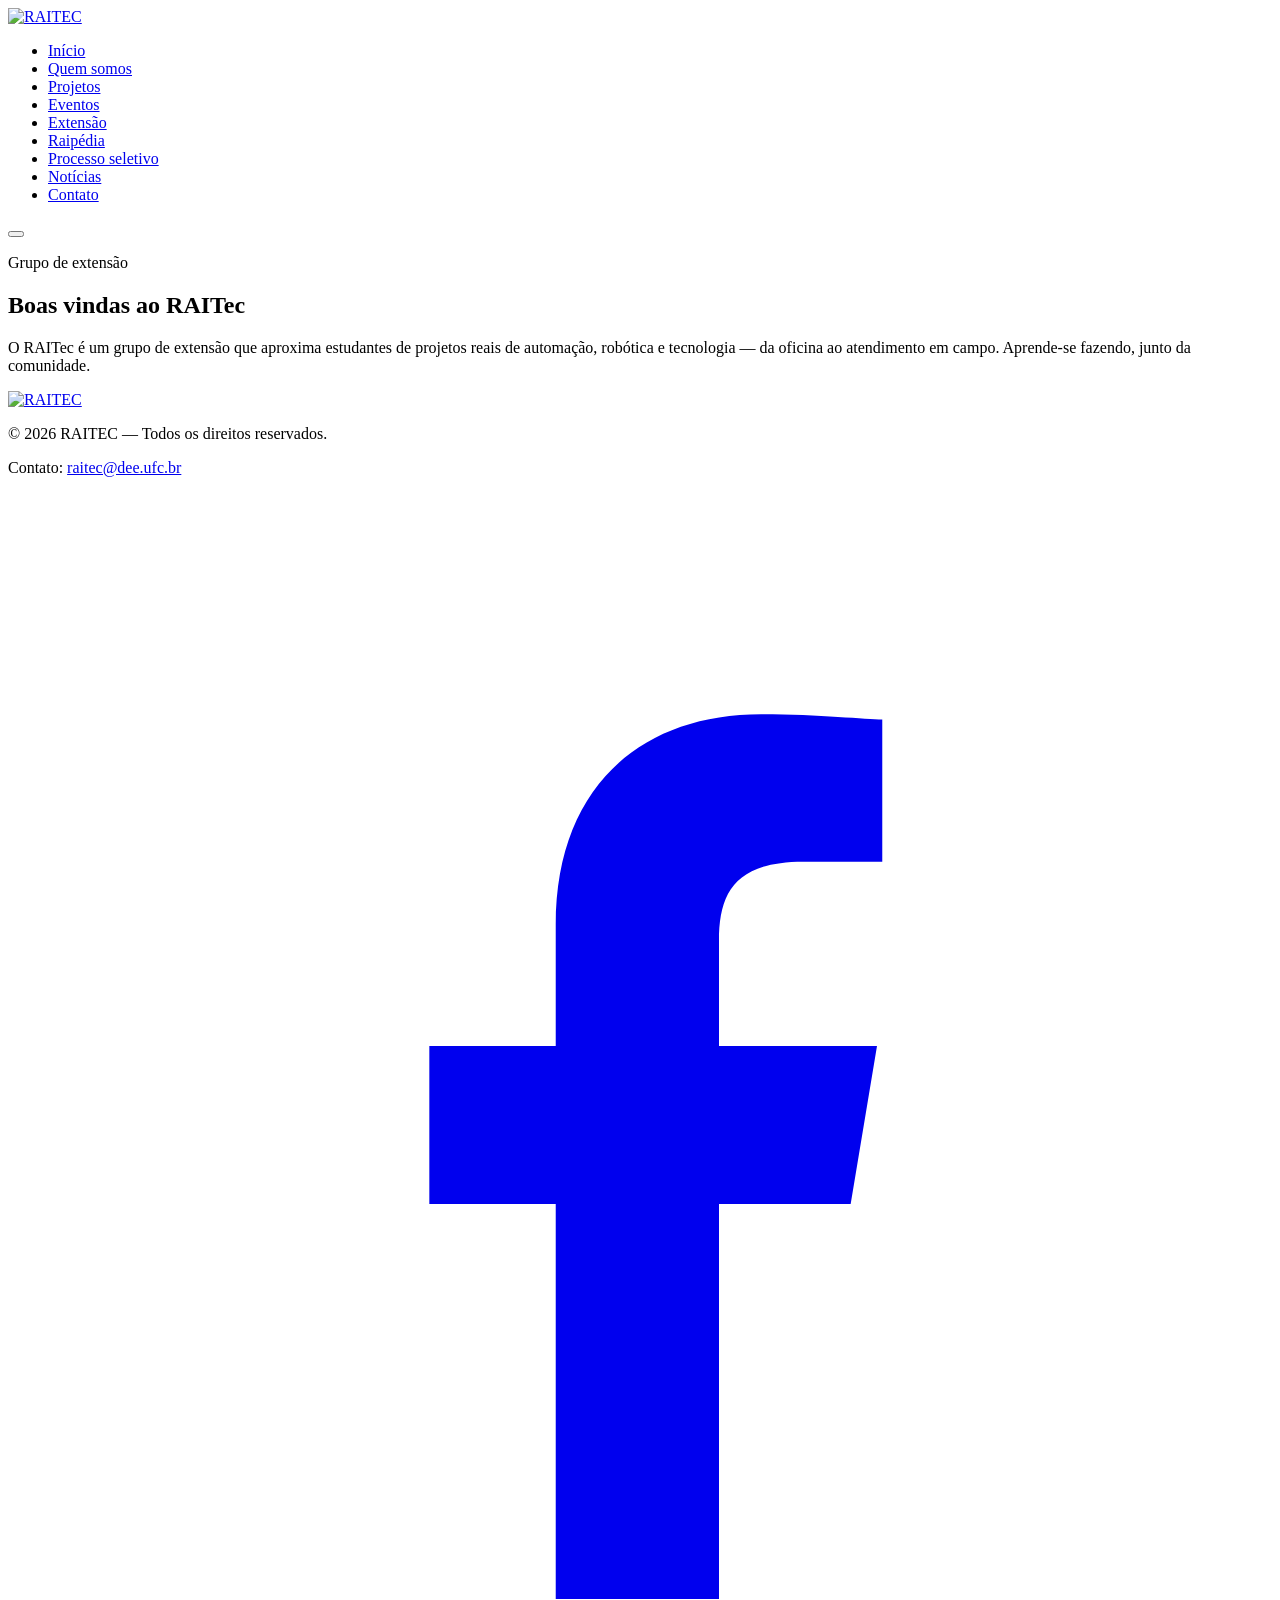
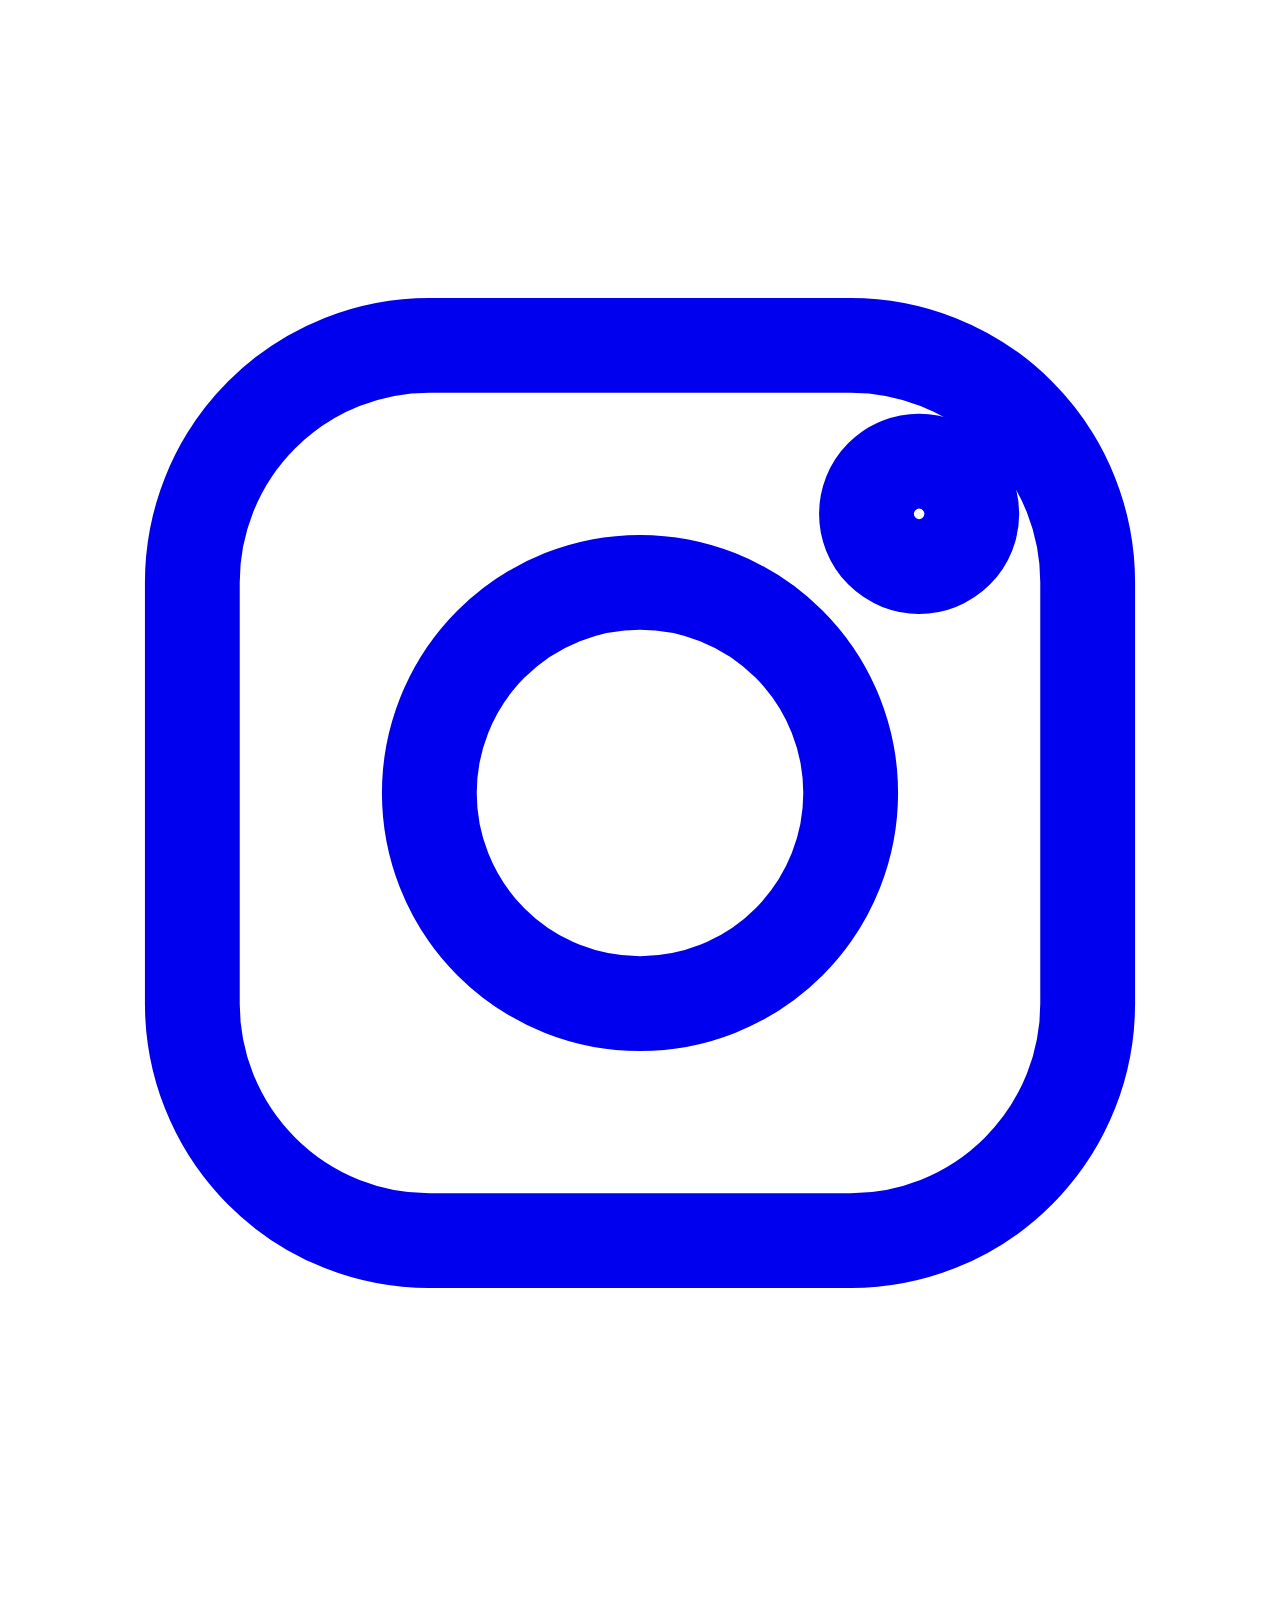
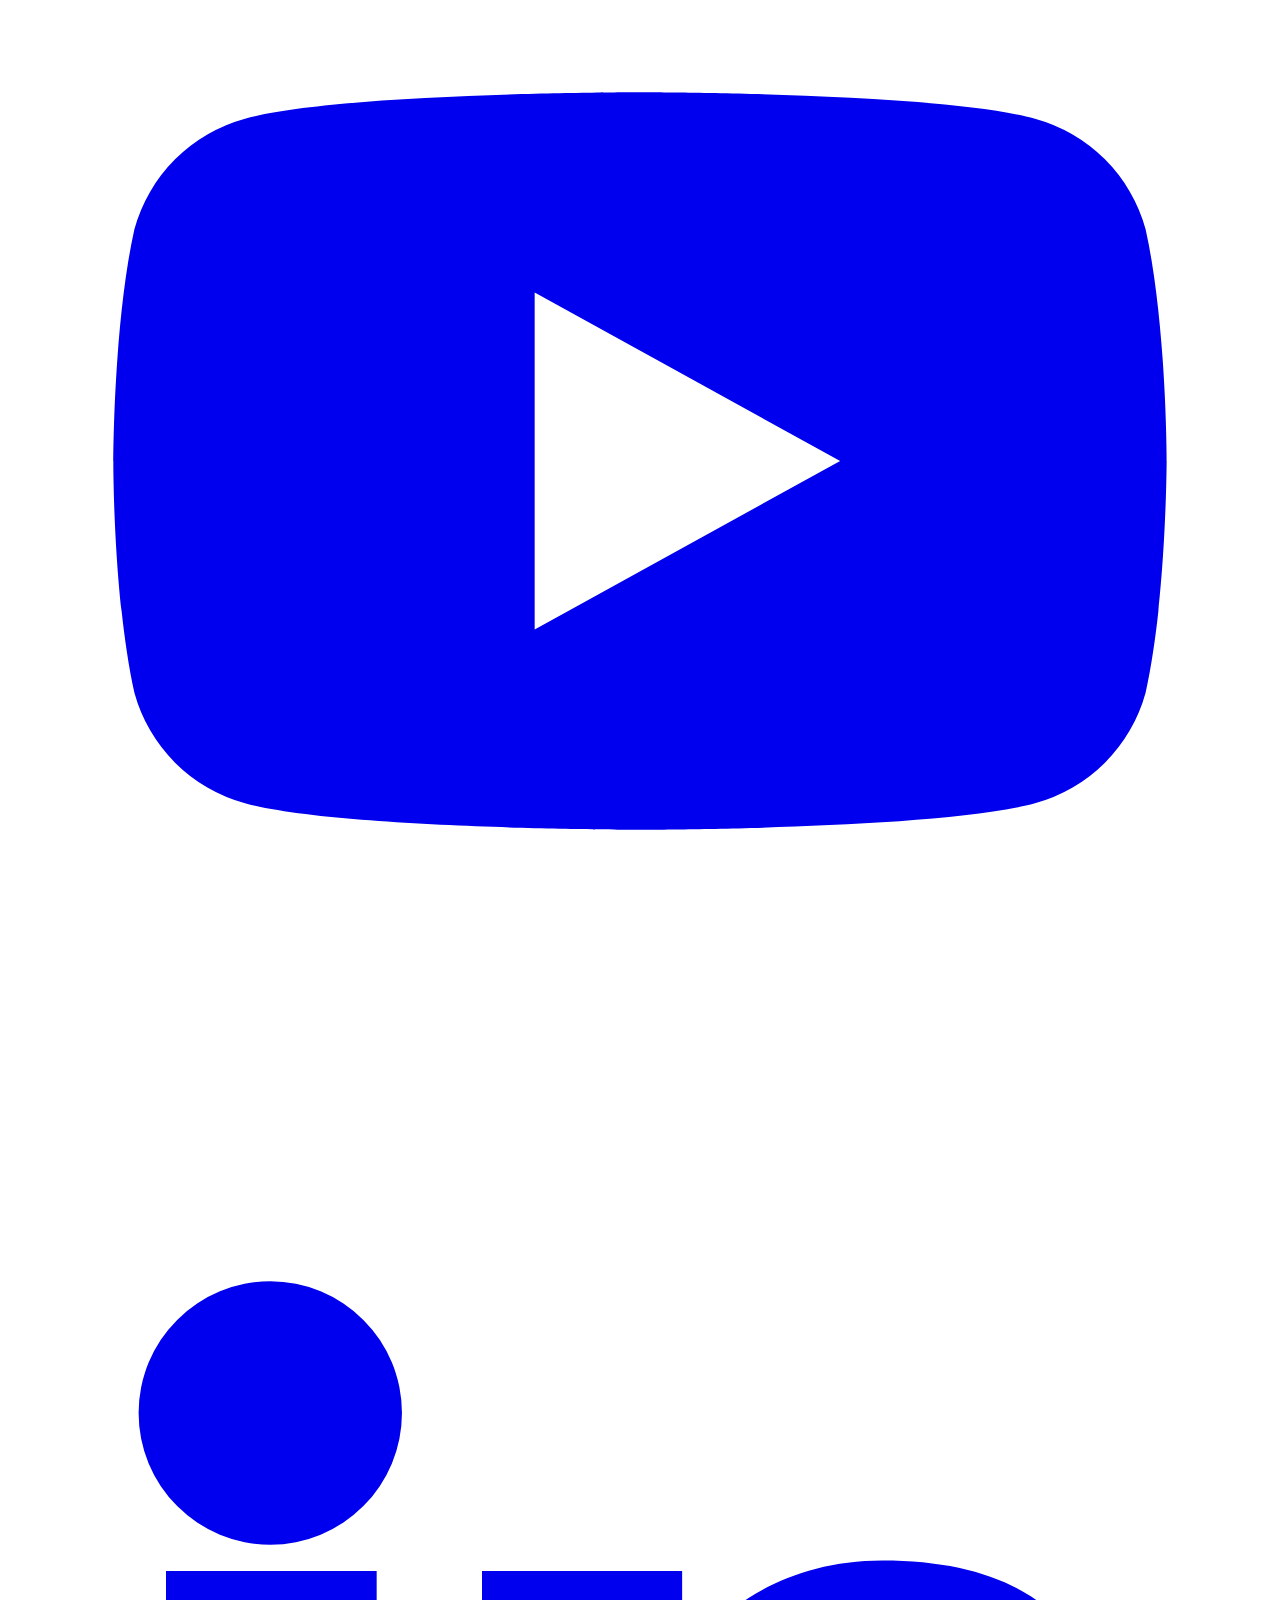
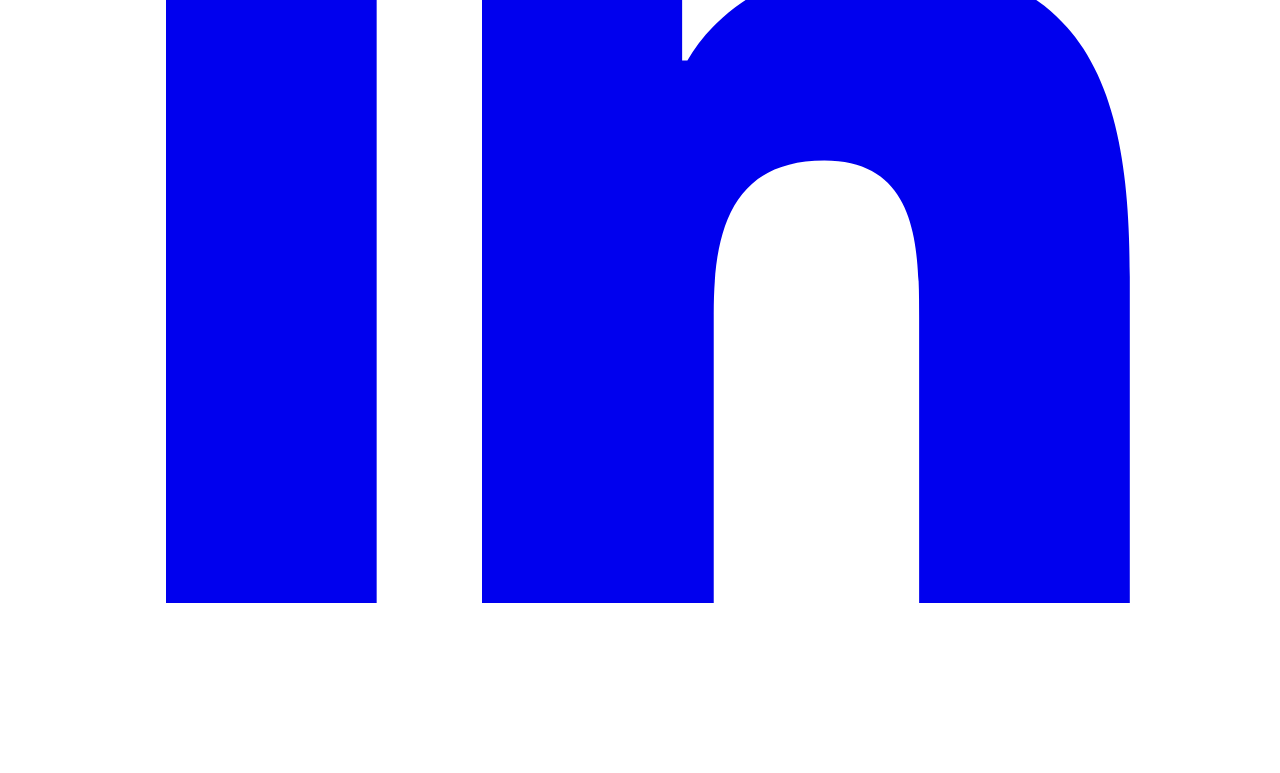
==== views/eventos/index.html @ eb663bdf "inicializando os arquivos html, css e js de eventos ao website" ====
<!DOCTYPE html>
<html lang="pt-BR">
<head>
<meta charset="UTF-8">
<meta name="viewport" content="width=device-width, initial-scale=1.0">
<title>RAITec</title>
<meta name="description" content="O RAITec é um grupo de extensão dedicado a projetos reais de automação, robótica e tecnologia.">
<link rel="preconnect" href="https://fonts.googleapis.com">
<link href="https://fonts.googleapis.com/css2?family=Space+Grotesk:wght@500;700&family=Inter:wght@400;500;650&family=JetBrains+Mono:wght@400;500;700&display=swap" rel="stylesheet">
<link rel="stylesheet" href="site-do-raitec/public/css/style.css">
</head>
<body>
<header class="site-header">
  <div class="wrap">

    <a href="index.html" class="brand">
      <img src="assets/logo-ciano.png" alt="RAITEC">
    </a>

    <nav class="mainnav menu">
      <ul>
        <li><a href="index.html">Início</a></li>
        <li><a href="index.html#quemsomos">Quem somos</a></li>
        <li><a href="index.html#accs">Projetos</a></li>
        <li><a href="eventos.html" aria-current="page">Eventos</a></li>
        <li><a href="index.html#extensao">Extensão</a></li>
        <li><a href="#">Raipédia</a></li>
        <li><a href="#">Processo seletivo</a></li>
        <li><a href="#">Notícias</a></li>
        <li><a href="index.html#contato">Contato</a></li>
      </ul>
    </nav>

    <button class="navtoggle" aria-label="Abrir menu" aria-expanded="false">
      <span></span>
    </button>

  </div>
</header>

<section class="hero" id="extensao">
  <div class="hero-scan"></div>
  <div class="wrap hero-inner">
    <p class="eyebrow">Grupo de extensão</p>
    <h1>Boas vindas ao RAITec</h1>
    <p class="hero-sub">O RAITec é um grupo de extensão que aproxima estudantes de projetos reais de automação, robótica e tecnologia — da oficina ao atendimento em campo. Aprende-se fazendo, junto da comunidade.</p>
  </div>
</section>

<footer class="site-footer" id="contato">
  <div class="wrap">

    <!-- LOGO -->
    <a href="index.html" class="footer-brand">
      <img src="assets/logotipo-ciano.png" alt="RAITEC">
    </a>

    <!-- INFORMAÇÕES -->
    <div class="footer-meta">
      <p>© 2026 RAITEC — Todos os direitos reservados.</p>

      <p>
        Contato:
        <a href="mailto:raitec@dee.ufc.br">
          raitec@dee.ufc.br
        </a>
      </p>
    </div>

    <!-- REDES SOCIAIS -->
    <div class="footer-social">

      <!-- FACEBOOK -->
      <a href="linkfacebookaqui.com" target="_blank" rel="noopener noreferrer" aria-label="Facebook">
        <svg viewBox="0 0 24 24" fill="currentColor">
          <path d="M13.5 21v-7.5h2.5l.5-3h-3V8.5c0-.9.3-1.5 1.6-1.5H16.6V4.3c-.3 0-1.2-.1-2.3-.1-2.3 0-3.9 1.4-3.9 4V10.5H8v3h2.4V21h3.1z"/>
        </svg>
      </a>

      <!-- INSTAGRAM -->
      <a href="www.instagram.com/raitec.ufc/" target="_blank" rel="noopener noreferrer" aria-label="Instagram">
        <svg viewBox="0 0 24 24" fill="none" stroke="currentColor" stroke-width="1.8">
          <rect x="3.5" y="3.5" width="17" height="17" rx="4.5"/>
          <circle cx="12" cy="12" r="4"/>
          <circle cx="17.3" cy="6.7" r="1"/>
        </svg>
      </a>

      <!-- YOUTUBE -->
      <a href="linkyoutubeaqui.com" target="_blank" rel="noopener noreferrer" aria-label="YouTube">
        <svg viewBox="0 0 24 24" fill="currentColor">
          <path d="M21.6 7.6a3 3 0 0 0-2.1-2.1C17.7 5 12 5 12 5s-5.7 0-7.5.5a3 3 0 0 0-2.1 2.1C2 9.4 2 12 2 12s0 2.6.4 4.4a3 3 0 0 0 2.1 2.1C6.3 19 12 19 12 19s5.7 0 7.5-.5a3 3 0 0 0 2.1-2.1C22 14.6 22 12 22 12s0-2.6-.4-4.4zM10 15.2V8.8L15.8 12z"/>
        </svg>
      </a>

      <!-- LINKEDIN -->
      <a href="linkedinaqui.com" target="_blank" rel="noopener noreferrer" aria-label="LinkedIn">
        <svg viewBox="0 0 24 24" fill="currentColor">
          <path d="M4.98 3.5a2.5 2.5 0 1 1 0 5 2.5 2.5 0 0 1 0-5zM3 9h4v12H3zM9 9h3.8v1.7h.1c.5-.9 1.8-1.9 3.7-1.9 4 0 4.7 2.6 4.7 6V21h-4v-5.4c0-1.3 0-3-1.8-3s-2.1 1.4-2.1 2.9V21H9z"/>
        </svg>
      </a>

    </div>

  </div>
</footer>

<script src="site-do-raitec/public/css/script-eventos.js"></script>
</body>
</html>
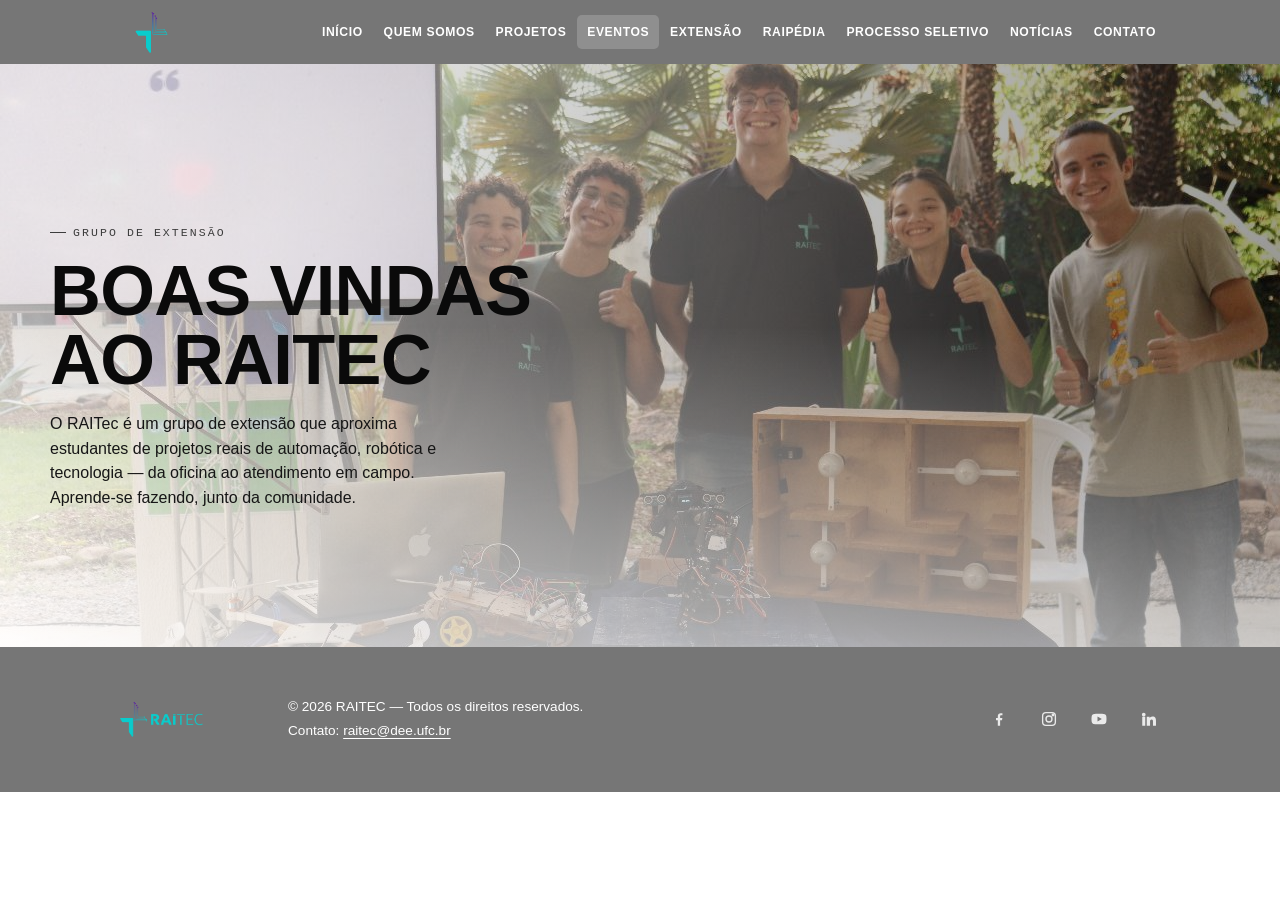
==== commit 23042910: "atualizações das pendências dos últimos updates." ====
--- a/views/eventos/index.html
+++ b/views/eventos/index.html
@@ -7,23 +7,23 @@
 <meta name="description" content="O RAITec é um grupo de extensão dedicado a projetos reais de automação, robótica e tecnologia.">
 <link rel="preconnect" href="https://fonts.googleapis.com">
 <link href="https://fonts.googleapis.com/css2?family=Space+Grotesk:wght@500;700&family=Inter:wght@400;500;650&family=JetBrains+Mono:wght@400;500;700&display=swap" rel="stylesheet">
-<link rel="stylesheet" href="site-do-raitec/public/css/style.css">
+<link rel="stylesheet" href="/public/css/style-eventos.css">
 </head>
 <body>
 <header class="site-header">
   <div class="wrap">
 
     <a href="index.html" class="brand">
-      <img src="assets/logo-ciano.png" alt="RAITEC">
+      <img src="/public/images/assets/logo-ciano.png" alt="RAITEC">
     </a>
 
     <nav class="mainnav menu">
       <ul>
         <li><a href="index.html">Início</a></li>
         <li><a href="index.html#quemsomos">Quem somos</a></li>
-        <li><a href="index.html#accs">Projetos</a></li>
+        <li><a href="#">Projetos</a></li>
         <li><a href="eventos.html" aria-current="page">Eventos</a></li>
-        <li><a href="index.html#extensao">Extensão</a></li>
+        <li><a href="#">Extensão</a></li>
         <li><a href="#">Raipédia</a></li>
         <li><a href="#">Processo seletivo</a></li>
         <li><a href="#">Notícias</a></li>
@@ -52,7 +52,7 @@
 
     <!-- LOGO -->
     <a href="index.html" class="footer-brand">
-      <img src="assets/logotipo-ciano.png" alt="RAITEC">
+      <img src="/public/images/assets/logotipo-ciano.png" alt="RAITEC">
     </a>
 
     <!-- INFORMAÇÕES -->
@@ -71,14 +71,14 @@
     <div class="footer-social">
 
       <!-- FACEBOOK -->
-      <a href="linkfacebookaqui.com" target="_blank" rel="noopener noreferrer" aria-label="Facebook">
+      <a href="https://www.facebook.com/raitec.ufc/" target="_blank" rel="noopener noreferrer" aria-label="Facebook">
         <svg viewBox="0 0 24 24" fill="currentColor">
           <path d="M13.5 21v-7.5h2.5l.5-3h-3V8.5c0-.9.3-1.5 1.6-1.5H16.6V4.3c-.3 0-1.2-.1-2.3-.1-2.3 0-3.9 1.4-3.9 4V10.5H8v3h2.4V21h3.1z"/>
         </svg>
       </a>
 
       <!-- INSTAGRAM -->
-      <a href="www.instagram.com/raitec.ufc/" target="_blank" rel="noopener noreferrer" aria-label="Instagram">
+      <a href="https://www.instagram.com/raitec.ufc/" target="_blank" rel="noopener noreferrer" aria-label="Instagram">
         <svg viewBox="0 0 24 24" fill="none" stroke="currentColor" stroke-width="1.8">
           <rect x="3.5" y="3.5" width="17" height="17" rx="4.5"/>
           <circle cx="12" cy="12" r="4"/>
@@ -87,14 +87,14 @@
       </a>
 
       <!-- YOUTUBE -->
-      <a href="linkyoutubeaqui.com" target="_blank" rel="noopener noreferrer" aria-label="YouTube">
+      <a href="https://www.youtube.com/raitec.ufc/" target="_blank" rel="noopener noreferrer" aria-label="YouTube">
         <svg viewBox="0 0 24 24" fill="currentColor">
           <path d="M21.6 7.6a3 3 0 0 0-2.1-2.1C17.7 5 12 5 12 5s-5.7 0-7.5.5a3 3 0 0 0-2.1 2.1C2 9.4 2 12 2 12s0 2.6.4 4.4a3 3 0 0 0 2.1 2.1C6.3 19 12 19 12 19s5.7 0 7.5-.5a3 3 0 0 0 2.1-2.1C22 14.6 22 12 22 12s0-2.6-.4-4.4zM10 15.2V8.8L15.8 12z"/>
         </svg>
       </a>
 
       <!-- LINKEDIN -->
-      <a href="linkedinaqui.com" target="_blank" rel="noopener noreferrer" aria-label="LinkedIn">
+      <a href="https://www.linkedin.com/school/raitec.ufc/" target="_blank" rel="noopener noreferrer" aria-label="LinkedIn">
         <svg viewBox="0 0 24 24" fill="currentColor">
           <path d="M4.98 3.5a2.5 2.5 0 1 1 0 5 2.5 2.5 0 0 1 0-5zM3 9h4v12H3zM9 9h3.8v1.7h.1c.5-.9 1.8-1.9 3.7-1.9 4 0 4.7 2.6 4.7 6V21h-4v-5.4c0-1.3 0-3-1.8-3s-2.1 1.4-2.1 2.9V21H9z"/>
         </svg>
@@ -105,6 +105,6 @@
   </div>
 </footer>
 
-<script src="site-do-raitec/public/css/script-eventos.js"></script>
+<script src="/public/css/script-eventos.js"></script>
 </body>
 </html>
--- a/public/css/style-eventos.css
+++ b/public/css/style-eventos.css
@@ -0,0 +1,978 @@
+/* =========================================================
+   RAITec — sistema visual (preto, branco e escalas de cinza)
+   ========================================================= */
+
+:root{
+  --black:#0a0a0a;
+  --ink:#161616;
+  --charcoal:#3c3c3c;
+  --steel:#707070;
+  --mist:#a8a8a8;
+  --fog:#d6d6d6;
+  --paper:#f2f2f2;
+  --white:#ffffff;
+
+  --display: 'Space Grotesk', 'Arial Narrow', sans-serif;
+  --body: 'Inter', -apple-system, sans-serif;
+  --mono: 'JetBrains Mono', 'Courier New', monospace;
+
+  --gap: clamp(1.25rem, 3vw, 2.5rem);
+  --edge: clamp(1.25rem, 5vw, 4rem);
+  --radius: 5px;
+
+  /* tons exclusivos do header/footer */
+  --slate:#767676;
+  --teal:#20c7bb;
+}
+
+*, *::before, *::after{ box-sizing:border-box; }
+html{ scroll-behavior:smooth; }
+body{
+  margin:0;
+  background:var(--white);
+  color:var(--ink);
+  font-family:var(--body);
+  font-size:16px;
+  line-height:1.55;
+  -webkit-font-smoothing:antialiased;
+}
+h1,h2,h3{
+  font-family:var(--display);
+  margin:0;
+  letter-spacing:-0.01em;
+  text-transform:uppercase;
+}
+p{ margin:0; }
+a{ color:inherit; }
+img{ max-width:100%; display:block; }
+button{ font-family:inherit; cursor:pointer; }
+
+.eyebrow{
+  font-family:var(--mono);
+  font-size:.72rem;
+  letter-spacing:.18em;
+  text-transform:uppercase;
+  color:var(--steel);
+  display:flex;
+  align-items:center;
+  gap:.6em;
+}
+.eyebrow::before{
+  content:"";
+  width:1.4em;
+  height:1px;
+  background:var(--steel);
+  display:inline-block;
+}
+
+.wrap{
+  max-width:1180px;
+  margin:0 auto;
+  padding-left:var(--edge);
+  padding-right:var(--edge);
+}
+
+/* ---------- header ---------- */
+.site-header{
+  position:sticky; top:0; z-index:50;
+  background:var(--slate);
+}
+.site-header .wrap{
+  display:flex; align-items:center; justify-content:space-between;
+  height:64px;
+  gap:clamp(1.5rem,4vw,3rem);
+}
+.site-header .brand{ color:var(--white); flex:none; }
+.brand{
+  display:flex; align-items:center; gap:.55rem;
+  font-family:Arial, sans-serif; font-weight:700;
+  font-size:.95rem; letter-spacing:.04em;
+  text-decoration:none; color:var(--black);
+}
+
+/* marca — T estilizada em teal */
+.brand-mark{
+  width:16px; height:24px;
+  position:relative;
+  flex:none;
+}
+.brand-mark::before{
+  content:"";
+  position:absolute; left:5px; top:0;
+  width:3px; height:24px;
+  background:var(--teal);
+}
+.brand-mark::after{
+  content:"";
+  position:absolute; left:5px; top:0;
+  width:0; height:0;
+  border-style:solid;
+  border-width:0 13px 10px 0;
+  border-color:transparent var(--teal) transparent transparent;
+}
+.brand-mark--lg{ width:26px; height:40px; }
+.brand-mark--lg::before{ width:5px; height:40px; }
+.brand-mark--lg::after{ border-width:0 22px 17px 0; }
+
+/* menu — espalhado por igual, como na referência */
+.menu{ padding:0; flex:1; min-width:0; }
+.menu > ul{
+  list-style:none;
+  display:flex;
+  justify-content:space-between;
+  align-items:center;
+  margin:0;
+  padding:0;
+}
+.menu ul li{ position:relative; }
+.menu ul li a{
+  text-decoration:none;
+  color:var(--white);
+  font-weight:700;
+  font-family:Arial, sans-serif;
+  font-size:.76rem;
+  letter-spacing:.05em;
+  text-transform:uppercase;
+  padding:8px 10px;
+  display:block;
+  border-radius:5px;
+  white-space:nowrap;
+  transition:background .2s ease, color .2s ease;
+}
+.menu ul li a:hover,
+.menu ul li a[aria-current="page"]{
+  background:rgba(255,255,255,.18);
+  color:var(--white);
+}
+.submenu{
+  display:none;
+  position:absolute;
+  top:100%; left:0;
+  background:var(--slate);
+  padding:10px 0;
+  min-width:180px;
+  list-style:none;
+  z-index:60;
+}
+.dropdown:hover > .submenu{ display:block; }
+.submenu li{ margin:0; }
+.submenu li a{ padding:10px; white-space:nowrap; border-radius:0; }
+
+.navtoggle{
+  display:none;
+  background:none; border:1px solid var(--white);
+  width:38px; height:38px;
+  align-items:center; justify-content:center;
+  flex:none;
+}
+.navtoggle span, .navtoggle span::before, .navtoggle span::after{
+  content:""; display:block; width:16px; height:1.5px; background:var(--white);
+  position:relative; transition:.2s;
+}
+.navtoggle span::before{ position:absolute; top:-5px; }
+.navtoggle span::after{ position:absolute; top:5px; }
+
+/* ---------- hero ---------- */
+.hero{
+  position:relative;
+  min-height:min(64vh, 460px);
+  display:flex; align-items:flex-end;
+  background-image:
+    linear-gradient(
+        to left,
+      rgba(0, 0, 0, 0.397),
+      rgba(255, 255, 255, 0.65)
+    ),
+    url("/public/images/assets/evento-anterior-hero.jpg");
+  background-size: cover;
+  background-position: center;
+  background-repeat: no-repeat;
+  overflow:hidden;
+  color:var(--black);
+}
+
+.hero-dtec{
+  position:relative;
+  min-height:min(64vh, 460px);
+  display:flex; align-items:flex-end;
+  background-image:
+    linear-gradient(
+        to left,
+      rgba(0, 0, 0, 0.397),
+      rgba(255, 255, 255, 0.65)
+    ),
+    url("/public/images/assets/eventos-hero.jpg");
+  background-size: cover;
+  background-position: center;
+  background-repeat: no-repeat;
+  overflow:hidden;
+  color:var(--black);
+}
+
+.hero-eventos{
+  position:relative;
+  min-height:min(64vh, 460px);
+  display:flex; align-items:flex-end;
+  background-image:
+    linear-gradient(
+        to left,
+      rgba(0, 0, 0, 0.397),
+      rgba(255, 255, 255, 0.904)
+    ),
+    url("/public/images/assets/eventos-hero.jpg");
+  background-size: cover;
+  background-position: center;
+  background-repeat: no-repeat;
+  overflow:hidden;
+  color:var(--black);
+}
+
+.hero::after{
+  content:"";
+  position:absolute; inset:0;
+  background:linear-gradient(0deg, rgba(255,255,255,.55), transparent 55%);
+  pointer-events:none;
+}
+.hero-scan{
+  display:none;
+}
+.hero-inner{
+  position:relative; z-index:2;
+  padding:clamp(2.5rem,7vw,4.5rem) 0 clamp(1.75rem,5vw,3rem);
+  width:100%;
+}
+.hero h1{
+  font-size:clamp(2.1rem, 6.4vw, 4.4rem);
+  line-height:.98;
+  max-width:14ch;
+}
+.hero .eyebrow{ margin-bottom:.9rem; color:var(--charcoal); }
+.hero .eyebrow::before{ background:var(--charcoal); }
+.hero-sub{
+  margin-top:1.1rem;
+  max-width:46ch;
+  font-size:1rem;
+  color:var(--ink);
+}
+
+/* ---------- sections ---------- */
+section{ padding:clamp(3rem,7vw,5.5rem) 0; }
+.section-head{
+  display:flex; flex-direction:column; gap:.8rem;
+  margin-bottom:clamp(2rem,4vw,2.75rem);
+}
+.section-head h2{ font-size:clamp(1.8rem,4vw,2.6rem); }
+.section-head .lede{
+  max-width:56ch; color:var(--charcoal); font-size:.98rem;
+}
+section.on-dark{ background:var(--ink); color:var(--paper); }
+section.on-dark .eyebrow{ color:var(--mist); }
+section.on-dark .eyebrow::before{ background:var(--mist); }
+section.on-dark p{ color:var(--fog); }
+
+/* ---------- placeholder photos (signature: reticle frame) ---------- */
+.ph{
+  position:relative;
+  aspect-ratio:4/3;
+  overflow:hidden;
+  background:var(--fog);
+  isolation:isolate;
+  border-radius:var(--radius);
+}
+.ph::before{
+  content:"";
+  position:absolute; inset:0;
+  mix-blend-mode:multiply;
+  opacity:.9;
+}
+.ph--1::before{ background:repeating-linear-gradient(48deg, var(--steel) 0 3px, var(--fog) 3px 9px); }
+.ph--2::before{ background:radial-gradient(circle at 30% 30%, var(--mist), var(--charcoal) 120%); }
+.ph--3::before{ background:repeating-linear-gradient(-40deg, var(--charcoal) 0 2px, var(--mist) 2px 14px); }
+.ph--4::before{ background:conic-gradient(from 90deg, var(--fog), var(--steel), var(--mist), var(--fog)); }
+.ph--5::before{ background:repeating-linear-gradient(90deg, var(--steel) 0 1px, var(--fog) 1px 6px); }
+.ph--6::before{ background:radial-gradient(circle at 70% 70%, var(--fog), var(--steel) 130%); }
+
+.reticle{
+  position:absolute; inset:10px; z-index:2;
+  pointer-events:none;
+}
+.reticle i{
+  position:absolute; width:11px; height:11px;
+  border:1.5px solid rgba(255,255,255,.6);
+}
+.reticle i:nth-child(1){ top:0; left:0; border-right:none; border-bottom:none; }
+.reticle i:nth-child(2){ top:0; right:0; border-left:none; border-bottom:none; }
+.reticle i:nth-child(3){ bottom:0; left:0; border-right:none; border-top:none; }
+.reticle i:nth-child(4){ bottom:0; right:0; border-left:none; border-top:none; }
+
+.ph-caption{
+  position:absolute; left:0; right:0; bottom:0; z-index:2;
+  padding:.6rem .75rem;
+  font-family:var(--mono); font-size:.68rem; letter-spacing:.04em;
+  color:var(--white);
+  background:linear-gradient(0deg, rgba(0,0,0,.55), transparent);
+}
+
+/* ---------- cards grid ---------- */
+.grid3{
+  display:grid;
+  grid-template-columns:repeat(3, 1fr);
+  gap:var(--gap);
+}
+.card{
+  display:flex; flex-direction:column; gap:.9rem;
+  text-decoration:none; color:inherit;
+}
+.card h3{
+  font-size:1.02rem;
+  letter-spacing:0;
+  text-transform:none;
+  font-family:var(--body);
+  font-weight:650;
+}
+.card p{ font-size:.9rem; color:var(--charcoal); }
+a.card .ph{ transition:filter .25s ease, transform .25s ease; }
+a.card:hover .ph{ filter:contrast(1.08) brightness(1.04); }
+a.card:hover h3{ text-decoration:underline; text-underline-offset:.2em; }
+
+/* projeto em destaque (RAIACCS) com imagem maior + dois cards menores ao lado */
+.projects-grid{ display:grid; grid-template-columns:1.5fr 1fr; gap:var(--gap); align-items:start; }
+.projects-side{ display:flex; flex-direction:column; gap:var(--gap); }
+.card--featured .ph{ aspect-ratio:5/4; }
+@media (max-width:860px){
+  .projects-grid{ grid-template-columns:1fr; }
+}
+
+/* ---------- carousel ---------- */
+.carousel{ position:relative; }
+.carousel-frame{
+  position:relative;
+  display:flex; align-items:stretch; gap:1rem;
+}
+.carousel-viewport{
+  overflow:hidden; flex:1; min-width:0;
+}
+.carousel-track{
+  display:flex;
+  transition:transform .45s cubic-bezier(.65,0,.35,1);
+}
+.carousel-slide{
+  flex:0 0 100%;
+  cursor:pointer;
+  border:0; background:none; padding:0; text-align:left; color:inherit;
+  width:100%;
+}
+.carousel-slide .ph{ aspect-ratio:21/9; }
+.slide-meta{
+  display:flex; justify-content:space-between; align-items:baseline;
+  margin-top:.9rem; gap:1rem;
+}
+.slide-meta h3{
+  font-size:1.15rem; text-transform:none; font-family:var(--body); font-weight:650;
+}
+.slide-meta .count{ font-family:var(--mono); font-size:.75rem; color:var(--steel); white-space:nowrap; }
+.slide-desc{ margin-top:.35rem; font-size:.92rem; color:var(--charcoal); max-width:60ch; }
+
+.carousel-btn{
+  flex:none; align-self:center;
+  width:44px; height:44px;
+  border:1px solid var(--black);
+  border-radius:var(--radius);
+  background:var(--white);
+  display:flex; align-items:center; justify-content:center;
+  transition:background .2s, color .2s;
+}
+.carousel-btn:hover{ background:var(--black); color:var(--white); }
+.carousel-btn svg{ width:16px; height:16px; }
+.on-dark .carousel-btn{ border-color:var(--fog); background:transparent; color:var(--fog); }
+.on-dark .carousel-btn:hover{ background:var(--fog); color:var(--ink); }
+
+.dots{
+  display:flex; gap:.4rem; margin-top:1.1rem;
+}
+.dots button{
+  width:7px; height:7px; border-radius:50%;
+  border:1px solid var(--steel); background:transparent; padding:0;
+}
+.dots button[aria-current="true"]{ background:var(--black); border-color:var(--black); }
+.on-dark .dots button{ border-color:var(--mist); }
+.on-dark .dots button[aria-current="true"]{ background:var(--white); border-color:var(--white); }
+
+/* clickable-carousel hint */
+.carousel[data-clickable] .carousel-slide::after{
+  content:"VER PROJETO →";
+  position:absolute; right:14px; top:14px; z-index:3;
+  font-family:var(--mono); font-size:.65rem; letter-spacing:.06em;
+  color:var(--white);
+  background:rgba(10,10,10,.65);
+  padding:.35rem .55rem;
+  opacity:0; transform:translateY(-4px);
+  transition:opacity .2s, transform .2s;
+}
+.carousel[data-clickable] .carousel-slide{ position:relative; }
+.carousel[data-clickable] .carousel-slide:hover::after{ opacity:1; transform:translateY(0); }
+
+/* ---------- expand / accordion ---------- */
+.reveal-toggle{
+  display:flex; align-items:center; justify-content:center; gap:.5rem;
+  width:100%; margin-top:2.25rem;
+  padding:.9rem 0;
+  border:0; border-top:1px solid var(--fog);
+  background:none; color:var(--charcoal);
+  font-family:var(--mono); font-size:.72rem; letter-spacing:.1em; text-transform:uppercase;
+}
+.reveal-toggle svg{ width:14px; height:14px; transition:transform .3s ease; }
+.reveal-toggle[aria-expanded="true"] svg{ transform:rotate(180deg); }
+.reveal-panel{
+  max-height:0; overflow:hidden;
+  transition:max-height .4s ease;
+}
+.reveal-panel-inner{ padding-top:1.5rem; max-width:64ch; color:var(--charcoal); font-size:.95rem; }
+
+/* ---------- footer ---------- */
+.site-footer{
+  background:var(--slate); color:var(--white);
+  padding:3rem 0;
+}
+.site-footer .wrap{
+  display:flex; justify-content:space-between; align-items:flex-end; flex-wrap:wrap; gap:1.5rem;
+}
+.site-footer .brand{ color:var(--white); flex:none; align-items:flex-start; }
+.footer-meta{ font-size:.85rem; line-height:1.8; }
+.footer-meta a{ color:var(--white); text-decoration:underline; text-underline-offset:.2em; }
+.footer-social{ display:flex; gap:.9rem; align-items:center; flex:none; }
+.footer-social a{
+  width:34px; height:34px;
+  display:flex; align-items:center; justify-content:center;
+  color:var(--white); opacity:.85;
+  transition:opacity .2s ease, transform .2s ease;
+}
+.footer-social a:hover{ opacity:1; transform:translateY(-2px); }
+.footer-social svg{ width:18px; height:18px; }
+
+/* ---------- reveal-on-scroll ---------- */
+.reveal-on-scroll{
+  opacity:0; transform:translateY(18px);
+  transition:opacity .6s ease, transform .6s ease;
+}
+.reveal-on-scroll.is-visible{ opacity:1; transform:translateY(0); }
+
+@media (prefers-reduced-motion: reduce){
+  html{ scroll-behavior:auto; }
+  .hero-scan{ display:none; }
+  .reveal-on-scroll{ opacity:1; transform:none; transition:none; }
+  .carousel-track{ transition:none; }
+}
+
+/* ---------- alternância vem aí / eventos anteriores ---------- */
+.tab-switch{
+  display:inline-flex; gap:.3rem;
+  padding:.3rem; margin-bottom:2rem;
+  border:1px solid var(--fog);
+  border-radius:999px;
+  background:var(--paper);
+}
+.tab-btn{
+  border:0; background:none;
+  padding:.65rem 1.3rem;
+  border-radius:999px;
+  font-family:var(--mono); font-size:.74rem; letter-spacing:.07em; text-transform:uppercase;
+  color:var(--charcoal);
+  transition:background .25s ease, color .25s ease;
+}
+.tab-btn:hover{ color:var(--black); }
+.tab-btn.is-active{ background:var(--black); color:var(--white); }
+.event-list[hidden]{ display:none; }
+
+/* ---------- lista de eventos (cards clicáveis) ---------- */
+.event-list{ display:flex; flex-direction:column; gap:1.1rem; }
+.event-card{
+  display:flex; align-items:stretch; gap:1.25rem;
+  padding:1.1rem;
+  border:1px solid var(--fog);
+  border-radius:var(--radius);
+  background:var(--white);
+  text-decoration:none; color:inherit;
+  transition:transform .25s ease, border-color .25s ease, box-shadow .25s ease;
+}
+.event-card:hover, .event-card:focus-visible{
+  transform:translateY(-4px);
+  border-color:var(--black);
+  box-shadow:0 16px 34px -20px rgba(0,0,0,.4);
+}
+.event-card .ph{ flex:0 0 150px; aspect-ratio:auto; }
+.event-card-body{ flex:1; min-width:0; display:flex; flex-direction:column; gap:.4rem; justify-content:center; }
+.event-card h3{ font-size:1.05rem; text-transform:none; font-family:var(--body); font-weight:650; }
+.event-card p{ font-size:.88rem; color:var(--charcoal); }
+.event-card .addr{ display:flex; align-items:center; gap:.4rem; font-family:var(--mono); font-size:.72rem; color:var(--steel); }
+.event-card .addr svg{ width:12px; height:12px; flex:none; }
+.event-card-arrow{
+  flex:none; align-self:center;
+  width:32px; height:32px;
+  display:flex; align-items:center; justify-content:center;
+  transition:transform .25s ease;
+}
+.event-card:hover .event-card-arrow{ transform:translateX(6px); }
+.event-card-arrow svg{ width:18px; height:18px; }
+
+/* ---------- seta de rolagem (chamada para próxima seção) ---------- */
+.scroll-cue{ display:flex; justify-content:center; position:relative; z-index:3; margin-top:-1.4rem; }
+.scroll-cue button{
+  width:44px; height:44px; border:0;
+  border:1px solid var(--black); border-radius:var(--radius); background:var(--white);
+  display:flex; align-items:center; justify-content:center;
+  animation:bob 2.4s ease-in-out infinite;
+}
+.scroll-cue svg{ width:16px; height:16px; }
+@keyframes bob{ 0%,100%{ transform:translateY(0); } 50%{ transform:translateY(5px); } }
+
+/* ---------- contador regressivo ---------- */
+.countdown-wrap{ text-align:center; }
+.countdown-wrap h2{ font-size:clamp(1.5rem,3.4vw,2.1rem); }
+.countdown{
+  display:grid; grid-template-columns:repeat(4,1fr);
+  gap:1rem; max-width:640px; margin:2.25rem auto 0;
+}
+.countdown-unit{
+  border:1px solid var(--fog); border-radius:var(--radius); padding:1.1rem .5rem;
+  display:flex; flex-direction:column; gap:.4rem; align-items:center;
+}
+.countdown-unit .num{ font-family:var(--display); font-size:clamp(1.8rem,5vw,2.6rem); font-weight:700; font-variant-numeric:tabular-nums; }
+.countdown-unit .label{ font-family:var(--mono); font-size:.65rem; letter-spacing:.12em; color:var(--steel); text-transform:uppercase; }
+.cta-btn{
+  display:inline-block; margin-top:2rem;
+  padding:.95rem 2rem;
+  background:var(--black); color:var(--white);
+  font-family:var(--mono); font-size:.78rem; letter-spacing:.08em; text-transform:uppercase;
+  text-decoration:none; border:1px solid var(--black);
+  border-radius:var(--radius);
+  transition:background .2s, color .2s;
+}
+.cta-btn:hover{ background:transparent; color:var(--black); }
+
+/* ---------- linha com losango em parallax ---------- */
+.parallax-track{ position:relative; height:1px; background:var(--fog); margin:3.5rem 0; }
+.parallax-diamond{
+  position:absolute; top:50%; left:0;
+  width:14px; height:14px; background:var(--black);
+  transform:translate(-50%,-50%) rotate(45deg);
+  will-change:left;
+}
+
+/* ---------- carrossel de galeria (múltiplos itens visíveis) ---------- */
+.gallery .carousel-frame{ align-items:center; gap:.5rem; }
+.carousel-arrow{
+  flex:none; border:0; background:none;
+  font-family:var(--display); font-size:2.2rem; line-height:1;
+  color:var(--charcoal); padding:.25rem .4rem;
+  transition:color .2s, transform .2s;
+}
+.carousel-arrow:hover:not(:disabled){ color:var(--black); transform:scale(1.12); }
+.carousel-arrow:disabled{ opacity:.25; cursor:default; }
+.gallery .carousel-slide{ flex:0 0 100%; }
+@media (min-width:640px){ .gallery .carousel-slide{ flex:0 0 calc(50% - .5rem); } }
+@media (min-width:980px){ .gallery .carousel-slide{ flex:0 0 calc(33.333% - .67rem); } }
+.gallery .ph{ aspect-ratio:4/3; }
+.on-dark .carousel-arrow{ color:var(--mist); }
+.on-dark .carousel-arrow:hover:not(:disabled){ color:var(--white); }
+
+/* cards da galeria — crescem ao passar o mouse e abrem o lightbox */
+.gallery-card{
+  padding:.35rem; margin:0; border:0; background:transparent;
+  transition:transform .35s cubic-bezier(.2,.8,.25,1);
+}
+.gallery-card .ph{ transition:filter .35s ease, box-shadow .35s ease; }
+.gallery-card:hover, .gallery-card:focus-visible{ transform:scale(1.045); z-index:2; }
+.gallery-card:hover .ph, .gallery-card:focus-visible .ph{
+  filter:contrast(1.06) brightness(1.03);
+  box-shadow:0 22px 48px -20px rgba(0,0,0,.45);
+}
+
+/* ---------- lightbox ---------- */
+.lightbox{
+  position:fixed; inset:0; z-index:100;
+  display:flex; align-items:center; justify-content:center;
+  padding:clamp(1.25rem,5vw,3rem);
+  background:rgba(10,10,10,.86);
+  opacity:0; visibility:hidden;
+  transition:opacity .3s ease, visibility 0s linear .3s;
+}
+.lightbox.is-open{ opacity:1; visibility:visible; transition:opacity .3s ease; }
+.lightbox-inner{
+  width:100%; max-width:820px;
+  transform:translateY(14px) scale(.98);
+  opacity:0;
+  transition:transform .35s ease, opacity .35s ease;
+}
+.lightbox.is-open .lightbox-inner{ transform:none; opacity:1; }
+.lightbox-figure{ aspect-ratio:16/10; }
+.lightbox-caption{
+  margin-top:1.1rem; color:var(--fog);
+  font-family:var(--mono); font-size:.82rem; letter-spacing:.02em; line-height:1.6;
+  max-width:70ch;
+  padding-left:40px;
+}
+.lightbox-close{
+  position:absolute; top:clamp(1rem,4vw,2rem); right:clamp(1rem,4vw,2rem);
+  width:42px; height:42px; border:1px solid var(--fog); background:transparent;
+  color:var(--white); display:flex; align-items:center; justify-content:center;
+  transition:background .2s ease, color .2s ease;
+}
+.lightbox-close:hover{ background:var(--white); color:var(--black); }
+.lightbox-close svg{ width:18px; height:18px; }
+@media (max-width:600px){ .lightbox-figure{ aspect-ratio:4/3; } }
+
+/* ---------- layout "saiba mais" ---------- */
+.saiba-grid{ display:grid; grid-template-columns:1fr 1.3fr; gap:clamp(2rem,5vw,4rem); align-items:center; }
+.saiba-grid.reverse{ grid-template-columns:1.3fr 1fr; }
+.saiba-grid.reverse .saiba-media{ order:2; }
+.brandmarks{ display:flex; flex-direction:column; gap:1rem; }
+.brandmark{ display:flex; align-items:center; gap:.6rem; font-family:var(--mono); font-size:.72rem; letter-spacing:.06em; color:var(--fog); }
+.brandmark .brand-mark{ width:18px; height:18px; border-color:var(--fog); }
+.brandmark .brand-mark::before{ background:var(--fog); }
+
+/* ---------- carrossel vertical automático de patrocinadores ---------- */
+.marquee-v{
+  position:relative; height:300px; overflow:hidden;
+  mask-image:linear-gradient(to bottom, transparent, black 18%, black 82%, transparent);
+  -webkit-mask-image:linear-gradient(to bottom, transparent, black 18%, black 82%, transparent);
+}
+.marquee-v-track{
+  display:flex; flex-direction:column; gap:1rem;
+  animation:marqueeY 16s linear infinite;
+}
+.marquee-v:hover .marquee-v-track{ animation-play-state:paused; }
+@keyframes marqueeY{ from{ transform:translateY(0); } to{ transform:translateY(-50%); } }
+.sponsor{
+  flex:none; display:flex; align-items:center; gap:.85rem;
+  border:1px solid var(--charcoal); border-radius:var(--radius);
+  padding:.7rem 1.1rem; text-align:left;
+  font-family:var(--mono); font-size:.75rem; letter-spacing:.08em; text-transform:uppercase;
+  color:var(--fog);
+}
+.sponsor-logo{
+  flex:none; width:34px; height:34px;
+  display:flex; align-items:center; justify-content:center;
+  border:1px dashed var(--steel);
+  font-family:var(--display); font-size:.72rem; letter-spacing:0; font-weight:700;
+  color:var(--mist);
+  background:repeating-linear-gradient(135deg, transparent 0 4px, rgba(255,255,255,.04) 4px 8px);
+}
+
+@media (prefers-reduced-motion: reduce){
+  .scroll-cue button{ animation:none; }
+  .marquee-v-track{ animation:none; }
+}
+
+/* ---------- responsive ---------- */
+@media (max-width: 860px){
+  .grid3{ grid-template-columns:1fr 1fr; }
+}
+@media (max-width: 760px){
+  nav.mainnav{
+    position:fixed; inset:64px 0 0 0; z-index:40;
+    background:var(--black);
+    padding:1rem var(--edge);
+    transform:translateY(-8px);
+    opacity:0; pointer-events:none;
+    transition:opacity .2s, transform .2s;
+    border-top:1px solid rgba(255,255,255,.15);
+  }
+  nav.mainnav.is-open{ opacity:1; transform:none; pointer-events:auto; }
+  nav.mainnav .menu > ul{ flex-direction:column; align-items:stretch; gap:0; }
+  nav.mainnav ul li{ margin-left:0; }
+  nav.mainnav a{ padding:.9rem 0; border-bottom:1px solid rgba(255,255,255,.12); font-size:.85rem; border-radius:0; }
+  nav.mainnav a:hover, nav.mainnav a[aria-current="page"]{ background:none; color:var(--white); padding-left:.5rem; }
+  .submenu{ position:static; background:none; padding:0 0 0 1rem; }
+  .navtoggle{ display:flex; }
+  .grid3{ grid-template-columns:1fr; }
+  .site-footer .wrap{ flex-direction:column; align-items:flex-start; text-align:left; }
+  .footer-meta{ text-align:left; }
+  .event-card{ flex-direction:column; }
+  .event-card .ph{ flex:none; width:100%; aspect-ratio:16/9; }
+  .countdown{ grid-template-columns:repeat(2,1fr); gap:.75rem; }
+  .saiba-grid, .saiba-grid.reverse{ grid-template-columns:1fr; }
+  .saiba-grid.reverse .saiba-media{ order:0; }
+  .marquee-v{ height:220px; }
+}
+
+/* ---------- eventos vem aí e anteriores ---------- */
+
+.event-card .ph {
+  flex: 0 0 150px;
+  width: 150px;
+  height: 98px;
+  aspect-ratio: auto;
+
+  background-size: cover;
+  background-position: center;
+  background-repeat: no-repeat;
+
+  background-color: transparent;
+}
+
+/* remove os padrões cinzas dos placeholders */
+.event-card .ph::before {
+  display: none;
+}
+
+/* imagens dos eventos */
+
+#dtec .ph {
+  background-image: url("/public/images/assets/eventos-hero.jpg");
+}
+
+#fdp .ph {
+  background-image: url("/public/images/assets/evento-anterior-hero.jpg");
+}
+
+#dtec2025 .ph {
+  background-image: url("/public/images/assets/dtec-2025-hero.jpg");
+}
+
+#c4f .ph {
+  background-image: url("/public/images/assets/c4f-hero.jpg");
+}
+
+#csc .ph {
+  background-image: url("/public/images/assets/csc-hero.jpg");
+}
+
+/* galeria */
+
+#g1 .ph--1 {
+  background-image: url("/public/images/assets/evento-anterior-1.jpg");
+  background-size: cover;
+  background-position: center;
+  background-repeat: no-repeat;
+}
+
+#g2 .ph--2 {
+  background-image: url("/public/images/assets/evento-anterior-2.jpg");
+  background-size: cover;
+  background-position: center;
+  background-repeat: no-repeat;
+}
+
+#g3 .ph--3 {
+  background-image: url("/public/images/assets/evento-anterior-3.jpg");
+  background-size: cover;
+  background-position: center;
+  background-repeat: no-repeat;
+}
+
+#g4 .ph--4 {
+  background-image: url("/public/images/assets/evento-anterior-4.jpg");
+  background-size: cover;
+  background-position: center;
+  background-repeat: no-repeat;
+}
+
+#g5 .ph--5 {
+  background-image: url("/public/images/assets/evento-anterior-5.jpg");
+  background-size: cover;
+  background-position: center;
+  background-repeat: no-repeat;
+}
+
+#g6 .ph--6 {
+  background-image: url("/public/images/assets/evento-anterior-6.jpg");
+  background-size: cover;
+  background-position: center;
+  background-repeat: no-repeat;
+}
+
+.modal .ph {
+  background-size: contain !important;
+  background-position: center !important;
+  background-repeat: no-repeat !important;
+  background-color: transparent !important;
+}
+
+/* remove os padrões cinzas dos placeholders */
+
+.gallery-card .ph::before,
+.gallery-card .ph::after {
+  display: none !important;
+  content: none !important;
+}
+
+.gallery-card .reticle {
+  display: none !important;
+}
+
+.gallery-card .ph {
+  background-blend-mode: normal !important;
+  mix-blend-mode: normal !important;
+  filter: none !important;
+  opacity: 1 !important;
+}
+
+/*lightbox*/
+
+.lightbox-figure {
+  background-color: transparent !important;
+  background-size: cover !important;
+  background-position: center !important;
+  background-repeat: no-repeat !important;
+}
+
+.lightbox-figure::before,
+.lightbox-figure::after {
+  display: none !important;
+  content: none !important;
+}
+
+.lightbox-figure.ph--1 {
+  background-image: url("/public/images/assets/evento-anterior-1.jpg") !important;
+}
+
+.lightbox-figure.ph--2 {
+  background-image: url("/public/images/assets/evento-anterior-2.jpg") !important;
+}
+
+.lightbox-figure.ph--3 {
+  background-image: url("/public/images/assets/evento-anterior-3.jpg") !important;
+}
+
+.lightbox-figure.ph--4 {
+  background-image: url("/public/images/assets/evento-anterior-4.jpg") !important;
+}
+
+.lightbox-figure.ph--5 {
+  background-image: url("/public/images/assets/evento-anterior-5.jpg") !important;
+}
+
+.lightbox-figure.ph--6 {
+  background-image: url("/public/images/assets/evento-anterior-6.jpg") !important;
+}
+
+/* =========================================================
+   LOGO DO MENU
+   ========================================================= */
+
+.site-header .brand {
+  display: flex;
+  align-items: center;
+  flex-shrink: 0;
+  width: 150px;
+  height: 45px;
+  overflow: hidden;
+}
+
+.site-header .brand img {
+  display: block;
+  width: 180px;
+  height: 75px;
+  max-width: 180px;
+  max-height: 75px;
+  object-fit: contain;
+  object-position: left center;
+}
+
+
+/* =========================================================
+   ORGANIZAÇÃO DO HEADER
+   ========================================================= */
+
+.site-header .wrap {
+  display: flex;
+  align-items: center;
+  justify-content: space-between;
+  height: 64px;
+  gap: clamp(1.5rem, 4vw, 3rem);
+}
+
+.site-header .mainnav {
+  flex: 1;
+  min-width: 0;
+}
+
+
+/* =========================================================
+   LOGO DO FOOTER
+   ========================================================= */
+
+.site-footer .footer-brand {
+  display: flex;
+  align-items: center;
+  flex: 0 0 150px;
+  width: 150px;
+  height: 45px;
+  overflow: hidden;
+}
+
+.site-footer .footer-brand img {
+  display: block;
+  width: 200px !important;
+  height: 95px !important;
+  max-width: 200px !important;
+  max-height: 95px !important;
+  object-fit: contain !important;
+  object-position: left center;
+}
+
+
+/* =========================================================
+   ORGANIZAÇÃO DO FOOTER
+   ========================================================= */
+
+.site-footer .wrap {
+  display: flex;
+  align-items: center;
+  justify-content: space-between;
+  gap: 1.5rem;
+}
+
+.site-footer .footer-meta {
+  flex: 1;
+}
+
+.site-footer .footer-social {
+  display: flex;
+  align-items: center;
+  gap: 1rem;
+}
+
+
+/* =========================================================
+   CELULAR
+   ========================================================= */
+
+@media (max-width: 768px) {
+
+  .site-header .brand {
+    width: 120px;
+    height: 38px;
+  }
+
+  .site-header .brand img {
+    width: 120px;
+    height: 38px;
+    max-width: 120px;
+    max-height: 38px;
+  }
+
+  .site-footer .wrap {
+    flex-direction: column;
+    align-items: flex-start;
+    text-align: left;
+  }
+
+  .site-footer .footer-brand {
+    flex: none;
+    width: 120px;
+    height: 38px;
+  }
+
+  .site-footer .footer-brand img {
+    width: 120px !important;
+    height: 38px !important;
+    max-width: 120px !important;
+    max-height: 38px !important;
+  }
+
+  .footer-meta {
+    text-align: left;
+  }
+}
